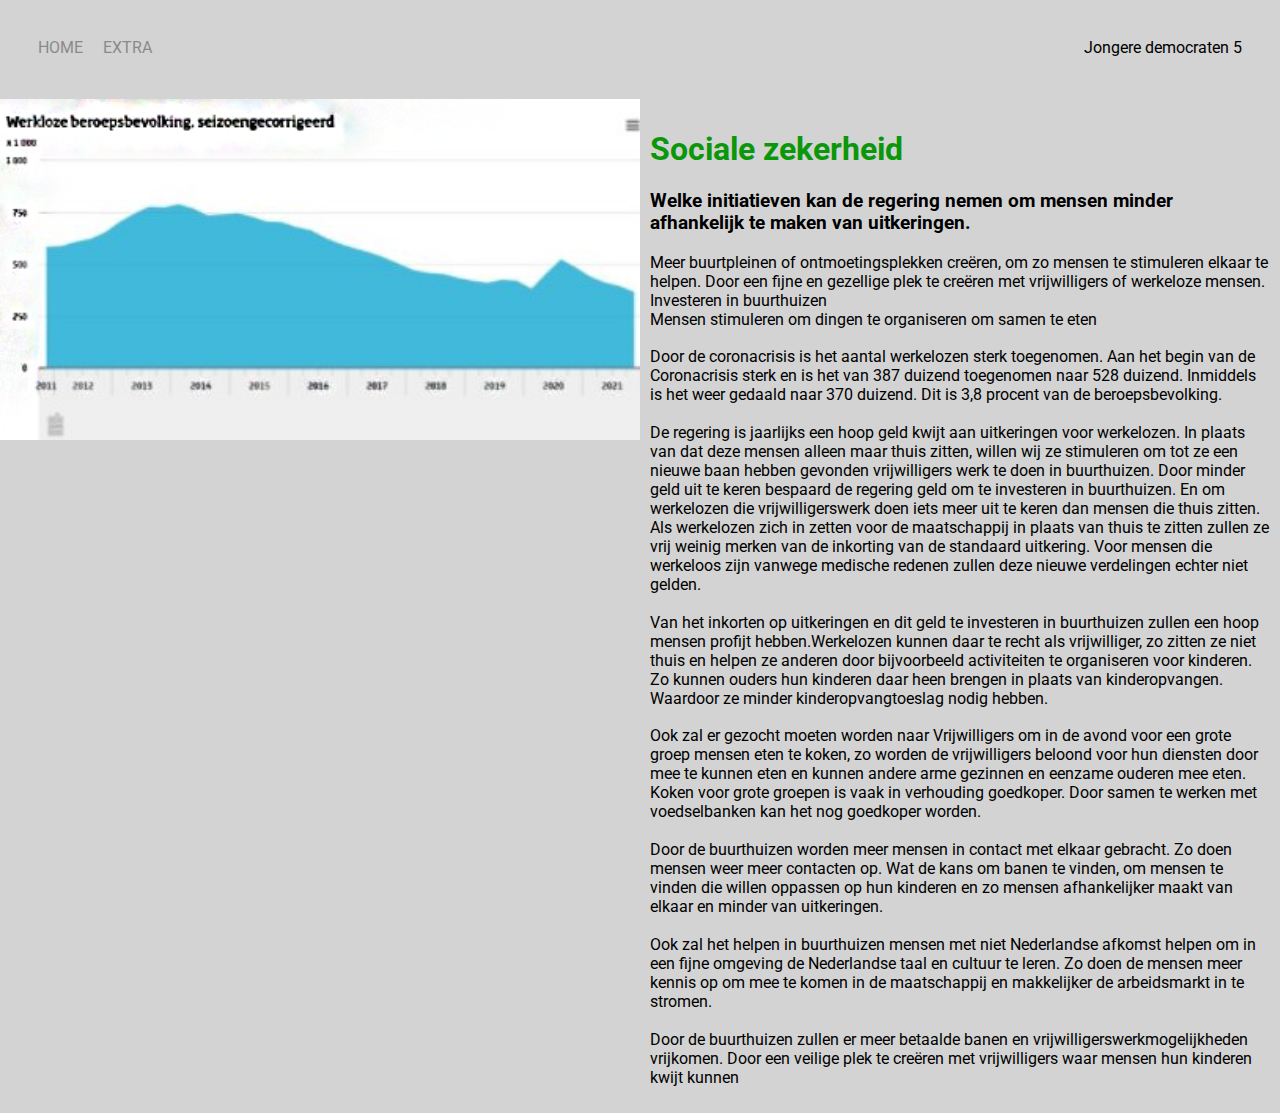
==== cultuur.html @ ef7cd60a "Add files via upload" ====
<!DOCTYPE html>
<html>
<head>
    <meta charset="utf-8" />
    <title>Cultuur</title>
    <link rel="preconnect" href="https://fonts.gstatic.com">
    <link href="https://fonts.googleapis.com/css2?family=Roboto&display=swap" rel="stylesheet">
    <link rel="stylesheet" href="style.css">
</head>
<body>
    <div class="container">
        <div class="nav-bar">  
            <div class="links">
                <div class="nav-bar-link">
                    <a href="index.html">Home</a>
                </div>  
                <div class="nav-bar-link">
                    <a href="Extra.html">Extra</a>
                </div>    
            </div>
            <div class="rechts">
                <div class="tekst">
                    <div>Jongere democraten 5</div>
                </div>
            </div>
        </div>  

        <div class="content">
            <div class="extra-dingetjes">
                <div class="img-extra">
                    <img src="images/cultuur.png">
                </div>

                <div class="extra-text">
                    <h1> Sociale zekerheid  </h1>
                    <p><h3>Welke initiatieven kan de regering nemen om mensen minder afhankelijk te maken van uitkeringen.</h3>Meer buurtpleinen of ontmoetingsplekken creëren, om zo mensen te stimuleren elkaar te helpen. Door een fijne en gezellige plek te creëren met vrijwilligers of werkeloze mensen.  
 <br>
                        Investeren in buurthuizen <br>
                        
                        Mensen stimuleren om dingen te organiseren om samen te eten</p>
                    <p><h3></h3>Door de coronacrisis is het aantal werkelozen sterk toegenomen. Aan het begin van de Coronacrisis sterk en is het van 387 duizend toegenomen naar 528 duizend.  Inmiddels is het weer gedaald naar 370 duizend. Dit is 3,8 procent van de beroepsbevolking.  </p>
                    <p><h3></h3>De regering is jaarlijks een hoop geld kwijt aan uitkeringen voor werkelozen. In plaats van dat deze mensen alleen maar thuis zitten, willen wij ze stimuleren om tot ze een nieuwe baan hebben gevonden vrijwilligers werk te doen in buurthuizen. Door minder geld uit te keren bespaard de regering geld om te investeren in buurthuizen. En om werkelozen die vrijwilligerswerk doen iets meer uit te keren dan mensen die thuis zitten. Als werkelozen zich in zetten voor de maatschappij in plaats van thuis te zitten zullen ze vrij weinig merken van de inkorting van de standaard uitkering. Voor mensen die werkeloos zijn vanwege medische redenen zullen deze nieuwe verdelingen echter niet gelden.  </p>
                    <p><h3></h3>Van het inkorten op uitkeringen en dit geld te investeren in buurthuizen zullen een hoop mensen profijt hebben.Werkelozen kunnen daar te recht als vrijwilliger, zo zitten ze niet thuis en helpen ze anderen door bijvoorbeeld activiteiten te organiseren voor kinderen. Zo kunnen ouders hun kinderen daar heen brengen in plaats van kinderopvangen. Waardoor ze minder kinderopvangtoeslag nodig hebben.  </p>
                    <p><h3></h3>Ook zal er gezocht moeten worden naar Vrijwilligers om in de avond voor een grote groep mensen eten te koken, zo worden de vrijwilligers beloond voor hun diensten door mee te kunnen eten en kunnen andere arme gezinnen en eenzame ouderen mee eten. Koken voor grote groepen is vaak in verhouding goedkoper. Door samen te werken met voedselbanken kan het nog goedkoper worden.  </p>
                    <p><h3></h3>Door de buurthuizen worden meer mensen in contact met elkaar gebracht. Zo doen mensen weer meer contacten op. Wat de kans om banen te vinden, om mensen te vinden die willen oppassen op hun kinderen en zo mensen afhankelijker maakt van elkaar en minder van uitkeringen. </p>
                    <p><h3></h3>Ook zal het helpen in buurthuizen mensen met niet Nederlandse afkomst helpen om in een fijne omgeving de Nederlandse taal en cultuur te leren. Zo doen de mensen meer kennis op om mee te komen in de maatschappij en makkelijker de arbeidsmarkt in te stromen.</p>
                    <p><h3></h3>Door de buurthuizen zullen er meer betaalde banen en vrijwilligerswerkmogelijkheden vrijkomen. Door een veilige plek te creëren met vrijwilligers waar mensen hun kinderen kwijt kunnen </p>
                </div>
            </div>
        </div>
    </body>   
</html>
---- style.css ----
/* Hoofd styles */
body {
    font-family: 'Roboto', sans-serif;
    margin: 0px;
    color: black;
    background-color: lightgrey;
}

.container {
    display: grid;
    grid-template-columns: 1fr;
}
/*Nav styles */
.nav-bar {
    display: flex;
    justify-content: space-between;
    padding: 38px;
}

.links {
    display: flex;
}

.nav-bar > .links > div {
    margin-right: 20px;
    font-size: 0,9em;
    text-transform: uppercase;
}

.nav-bar-link {
    height: 22px;
    border-bottom: 1px solid transparent;
    transition: border-bottom 0,5s;
}

.nav-bar-link a {
    color: #8a8a8a;
    text-decoration: none;
    transition: color 0,5s;
}

.nav-bar-link:hover {
    border-bottom: 1px solid black;
}

.nav-bar-link a:hover {
    color:  black;
}

.active-nav-bar {
    border-bottom: 1px solid lightseagreen;
}

.active-nav-bar a {
    color: black !important;
}
/*Kopjes styles*/
.portfolio-items-wrapper {
    display: grid;
    grid-template-columns: 1fr 1fr 1fr;
}    

.portfolio-item-wrapper {
    position: relative;
}

.portfolio-imagebackground {
    height: 300px;
    width: 100%;
    background-size: cover;
    background-position: center;
    background-repeat: no-repeat;
}

.img-text {
    position: absolute;
    top: 0;
    display: flex;
    flex-direction: column;
    justify-content: center;
    align-items: center;
    height: 100%;
    text-align: center;
    padding-left: 100px;
    padding-right: 100px;
}

.logo img {
    width: 50%;
    margin-bottom: 20px;
}

.img-text .subtitle {
    transition: 1s;
    font-weight: 600;
    color: transparent;
}

.img-text:hover .subtitle {
    font-weight: 600;
    color: rgb(10, 151, 10);
}

.img-darken {
    transition: 1s;
    filter: brightness(20%);
}

/*extra styles*/
.stad-plaatje img{
    width: 70%;
}
.extra-dingetjes {
    display: grid;
    grid-template-columns: 1fr 1fr;
}

.img-extra img {
    width: 100%;
}

.extra-text {
   padding: 10px; 
}

.extra-text h1 {
    color: rgb(10, 151, 10);
}

.img-extraabout img{
    width: 10%;
}
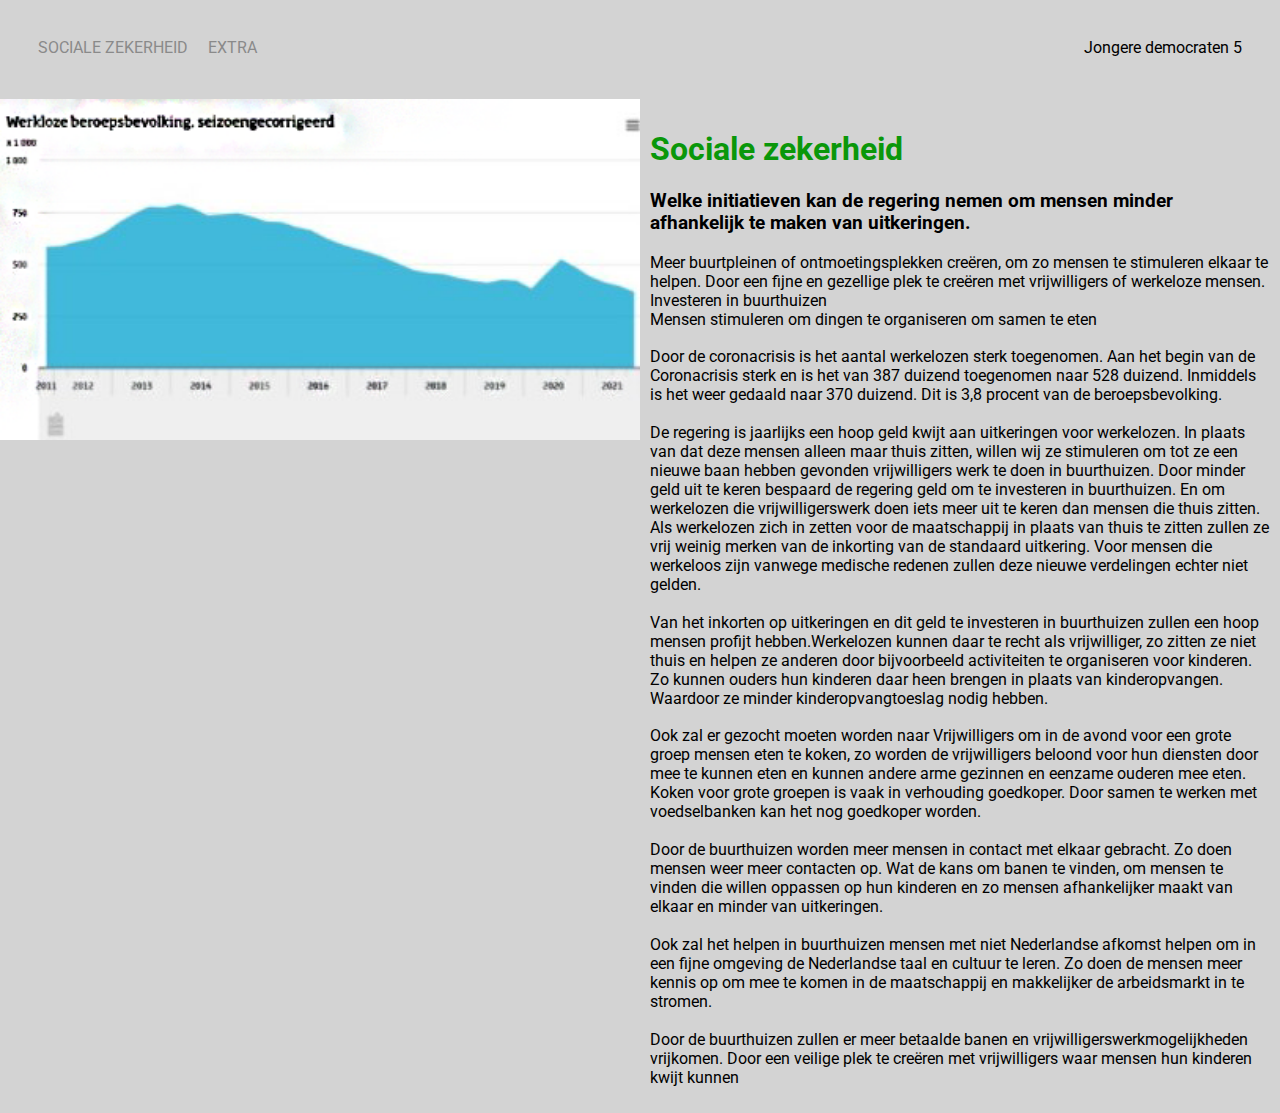
==== commit f0c66319: "Update cultuur.html" ====
--- a/cultuur.html
+++ b/cultuur.html
@@ -12,7 +12,7 @@
         <div class="nav-bar">  
             <div class="links">
                 <div class="nav-bar-link">
-                    <a href="index.html">Home</a>
+                    <a href="index.html">Sociale zekerheid</a>
                 </div>  
                 <div class="nav-bar-link">
                     <a href="Extra.html">Extra</a>
@@ -49,4 +49,4 @@
             </div>
         </div>
     </body>   
-</html>+</html>
